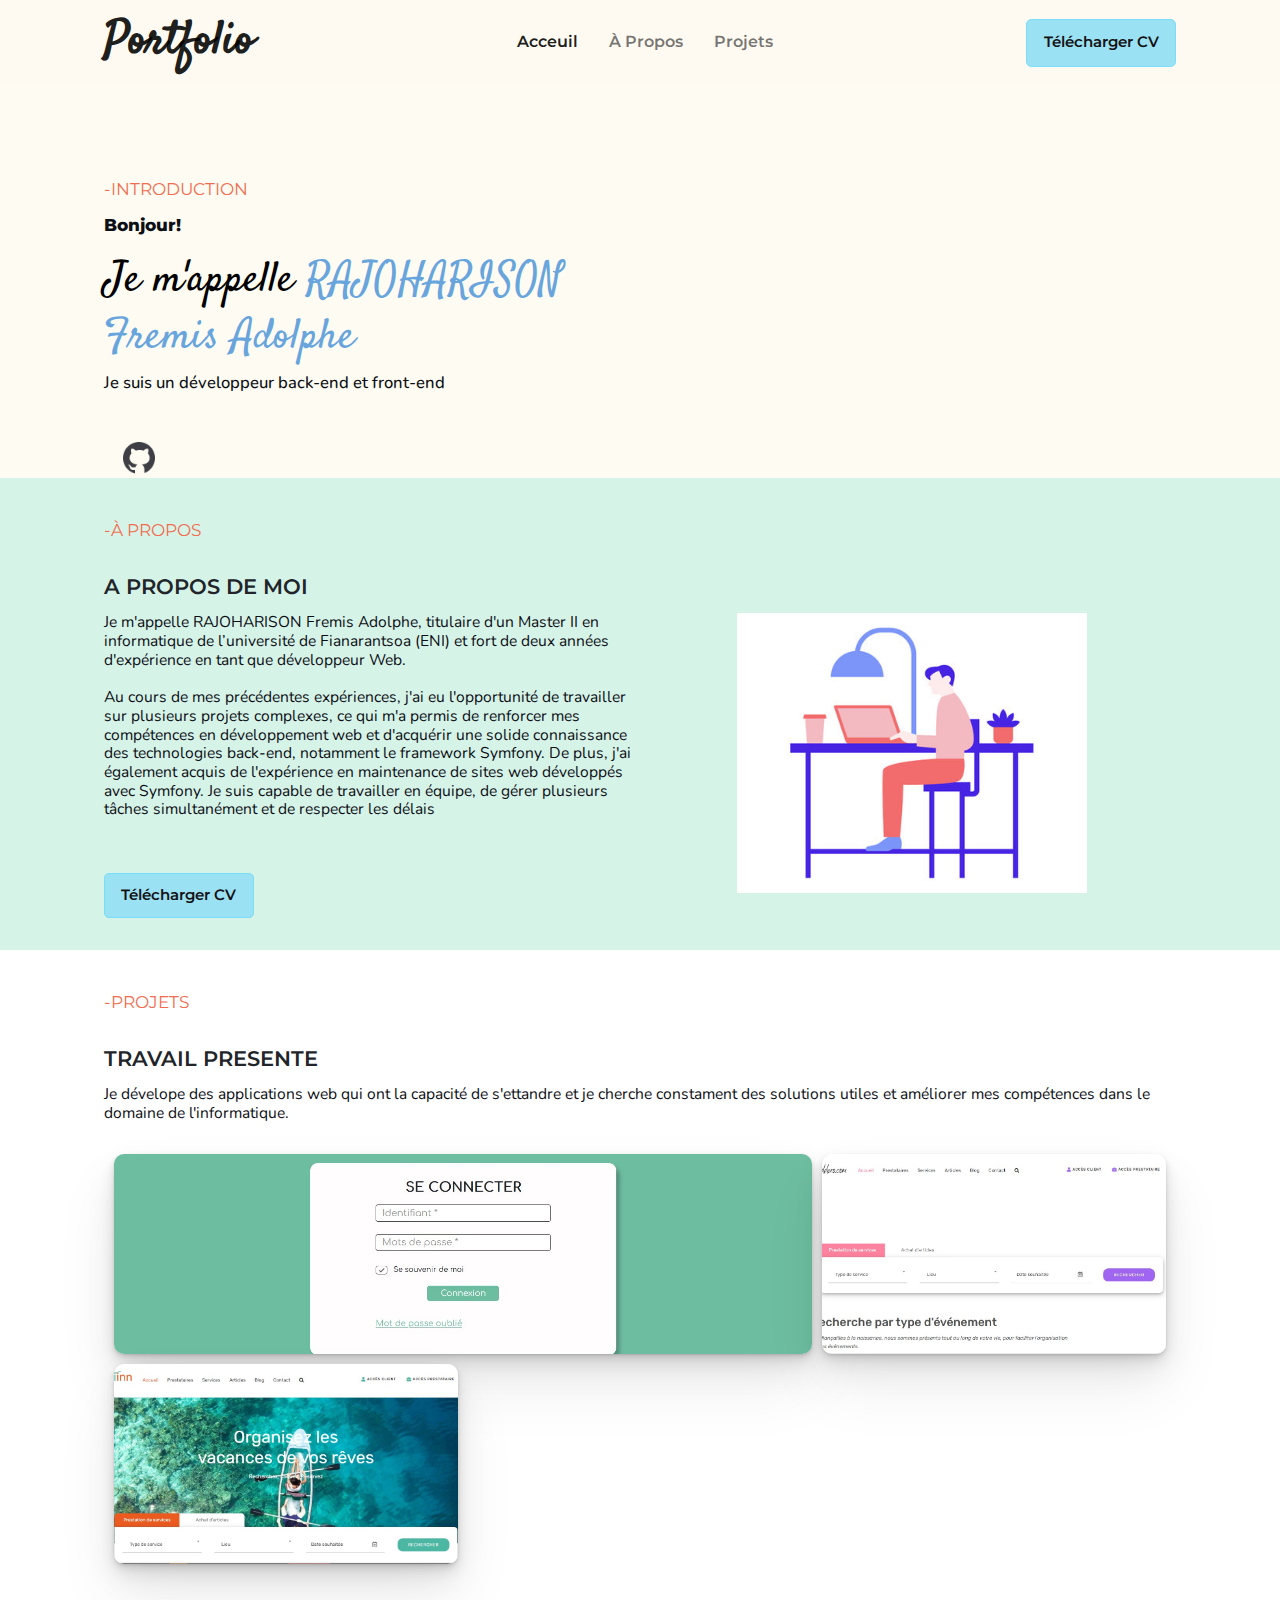
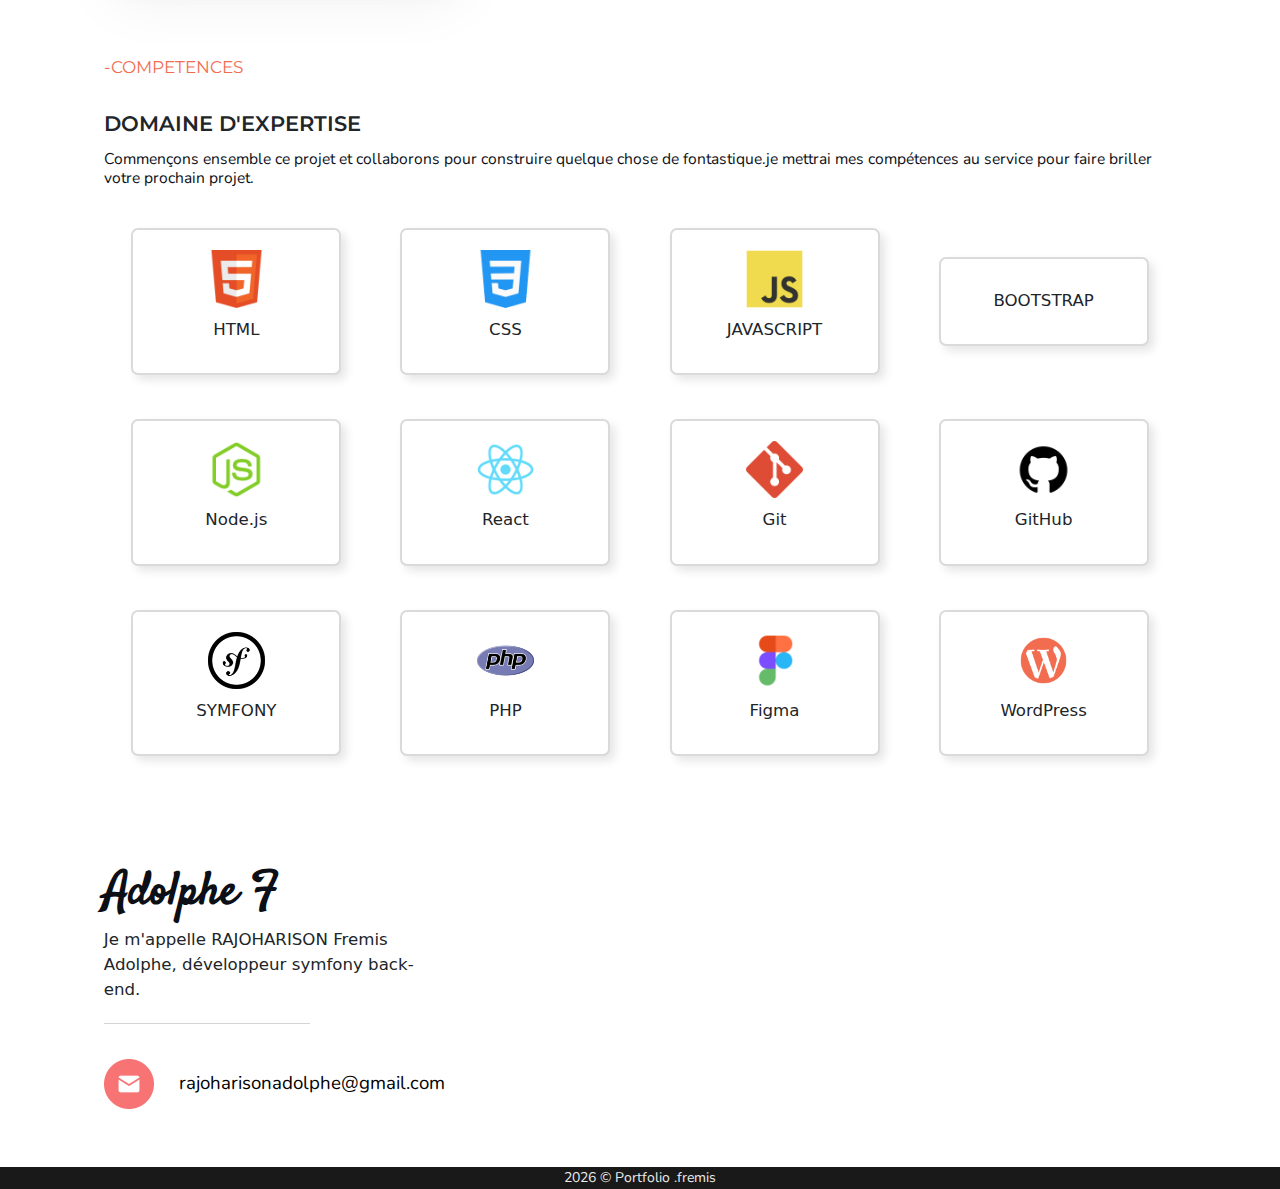
==== index.html @ 8e4a4360 "commit portfolio" ====
<!DOCTYPE html>
<html lang="en">

<head>
  <meta charset="UTF-8">
  <meta http-equiv="X-UA-Compatible" content="IE=edge">
  <meta name="viewport" content="width=device-width, initial-scale=1.0">
  <!-- <link rel="apple-touch-icon" sizes="180x180" href="./Favicon/apple-touch-icon.png">
  <link rel="icon" type="image/png" sizes="32x32" href="./Favicon/favicon-32x32.png">
  <link rel="icon" type="image/png" sizes="16x16" href="./Favicon/favicon-16x16.png">
  <link rel="manifest" href="./Favicon/site.webmanifest"> -->
  <!-- bootstrap css -->
  <link href="https://cdn.jsdelivr.net/npm/bootstrap@5.0.2/dist/css/bootstrap.min.css" rel="stylesheet"
    integrity="sha384-EVSTQN3/azprG1Anm3QDgpJLIm9Nao0Yz1ztcQTwFspd3yD65VohhpuuCOmLASjC" crossorigin="anonymous">

  <!-- fonts -->
  <link rel="preconnect" href="https://fonts.googleapis.com">
  <link rel="preconnect" href="https://fonts.gstatic.com" crossorigin>
  <link href="https://fonts.googleapis.com/css2?family=Montserrat&family=Nunito&family=Satisfy&display=swap"
    rel="stylesheet">
  <!-- my css -->
  <link rel="stylesheet" href="css/bootstrap.min.css">
  <link rel="stylesheet" href="css/style.css">
  <!-- title -->
  <title>Portfolio Fremis</title>
</head>

<body>
  <!-- navbar -->
  <main-header>
    <nav class="navbar navbar-expand-md navbar-light bg-light">
      <div class="container-fluid">
        <a class="navbar-brand" href="index.html">Portfolio</a>
        <button class="navbar-toggler collapsed d-flex d-lg-none flex-column justify-content-around" type="button" data-bs-toggle="collapse" data-bs-target="#navbarSupportedContent" aria-controls="navbarSupportedContent" aria-expanded="false" aria-label="Toggle navigation">
          <span class="toggler-icon top-bar"></span>
          <span class="toggler-icon middle-bar"></span>
          <span class="toggler-icon bottom-bar"></span>
        </button>
        <div class="collapse navbar-collapse text-center" id="navbarSupportedContent">
          <ul class="navbar-nav m-auto mb-2 mb-lg-0">
            <li class="nav-item">
              <a class="nav-link active p-4" aria-current="page" href="index.html">Acceuil</a>
            </li>
            <a class="nav-link p-4" aria-current="page" href="about.html">À Propos</a>
            </li>
            <!-- <a class="nav-link p-4" aria-current="page" href="pricing.html">Pricing</a>
          </li> -->
          <a class="nav-link p-4" aria-current="page" href="projects.html">Projets</a>
            </li>             
          </ul>
         <a href="cv/CV.pdf" download="DivyaKumari " class="my-cv">Télécharger CV</a>
        </div>
      </div>
      </nav>
  </main-header>

  <!-- hero section -->
  <div class="first-section">
    <div class="container-fluid">

      <div class="row justify-content-center">

        <div class="col-md-6">
          <div class="intro">
            <p class="title">-INTRODUCTION</p>
            <p class="hi">Bonjour!</p>
            <h1 class="my-name">Je m'appelle <span>RAJOHARISON Fremis Adolphe</span></h1>
            <p class="slogun">Je suis un développeur back-end et front-end </p>

            <div class="social-media">
              <a href="https://github.com/"><img src="./img/GitHub.png" alt="github"></a>

            </div>
          </div>

        </div>
        <div class="col-md-6 pb-0 img">
          <img src="img/fremis.png" alt="" srcset="">
        </div>
      </div>

    </div>
  </div>
  <!-- about me -->
  <div class="section bg">
    <div class="container-fluid">
      <p class="title">-À PROPOS</p>
      <div class="About-section">
        <h2>A PROPOS DE MOI</h2>
        <div class="row img-sec">
          <div class="col-md-6">
            <p class="para">
              Je m'appelle RAJOHARISON Fremis Adolphe, titulaire d'un Master II en informatique de l’université de Fianarantsoa (ENI) et fort de deux années d'expérience en tant que développeur Web.
              <br> <br>
              Au cours de mes précédentes expériences, j'ai eu l'opportunité de travailler sur plusieurs projets complexes, ce qui m'a permis de renforcer mes compétences en développement web et d'acquérir une solide connaissance des technologies back-end, notamment le framework Symfony. De plus, j'ai également acquis de l'expérience en maintenance de sites web développés avec Symfony. Je suis capable de travailler en équipe, de gérer plusieurs tâches simultanément et de respecter les délais
              <br> <br>
              

            </p>
            <br>
            <a href="cv/CV.pdf" download="DivyaKumari " class="my-cv">Télécharger CV</a>

          </div>
          <div class="col-md-6 img-sec text-center">
            <img src="./img/Boy is working on laptop at a remote job.jpg" class="img-fluid"
              alt="Girl is working on laptop at a remote job.png">
          </div>
        </div>
      </div>
    </div>
  </div>
  <!-- projects -->

  <div class="section">
    <div class="container-fluid">
      <p class="title">-PROJETS</p>
      <div class="poject-section">
        <h2>TRAVAIL PRESENTE</h2>
        <p class="para">Je dévelope des applications web qui ont la capacité de s'ettandre et je cherche constament des solutions utiles et améliorer mes compétences dans le domaine de l'informatique.</p>
      </div>
      <div class="project-grid">
        <div class="item1">
          <div class="layer">
            <!-- <a href="#" target="_blank">GitHub</a> open link in new tab -->
            <a href="http://espace-maika.com/" target="_blank">Live Web</a>
          </div>
        </div>
        <div class="item2">
          <div class="layer">
            <!-- <a href="#" target="_blank">GitHub</a> -->
            <a href="https://providders.com/" target="_blank">Live Web</a>
          </div>

        </div>
        <div class="item3">
          <div class="layer">
            <!-- <a href="#" target="_blank">GitHub</a> -->
            <a href="https://beta.hobbiinn.com/" target="_blank">Live Web</a>
          </div>

        </div>
        <!-- <div class="item4">
          <div class="layer">
            <a href="https://github.com/Iamdivyak/Digital-Business-Card" target="_blank">GitHub</a>
            <a href="https://divya-business-card.netlify.app//" target="_blank">Live Web</a>
          </div>

        </div> -->
        <!-- <div class="item5">
          <div class="layer">
            <a href="https://github.com/Iamdivyak/E-commerce-website" target="_blank">GitHub</a>
            <a href="https://iamdivyak.github.io/E-commerce-website/" target="_blank">Live Web</a>
          </div>

        </div> -->
      </div>
    </div>
  </div>

  <div class="section">
    <div class="container-fluid">
      <p class="title">-COMPETENCES</p>
      <div class="skill-section">
        <h2>DOMAINE D'EXPERTISE</h2>
        <p class="para">Commençons ensemble ce projet et collaborons pour construire quelque chose de fontastique.je mettrai mes compétences au service pour faire briller votre prochain projet.</p>
      </div>
      <div class="skills">
        <div class="skill border1 border_right">
          <div class="items">
            <img src="./img/html.png" alt="">
            <p>HTML</p>
          </div>
        </div>
        <div class="skill border1">
          <div class="items">
            <img src="./img/css.png" alt="">
            <p>CSS</p>
          </div>
        </div>
        <div class="skill border1 border3">
          <div class="items">
            <img src="./img/javascript (1).png" alt="">
            <p>JAVASCRIPT</p>
          </div>
        </div>
        <div class="skill border1">
          <div class="items">
            <img src="./img/Bootstrap 1.png" alt="">
            <p>BOOTSTRAP</p>
          </div>
        </div>
        <div class="skill border1 border_right">
          <div class="items">
            <img src="./img/node-js.png" alt="">
            <p>Node.js</p>
          </div>
        </div>
        <div class="skill border1">
          <div class="items">
            <img src="./img/react (2).png" alt="">
            <p>React</p>
          </div>
        </div>
        <div class="skill border1 border_right border7">
          <div class="items">
            <img src="./img/git (2).png" alt="">
            <p>Git</p>
          </div>
        </div>
        <div class="skill border1">
          <div class="items">
            <img src="./img/github (7).png" alt="">
            <p>GitHub</p>
          </div>
        </div>
        <div class="skill border_bottom borderSL">
          <div class="items">
            <img src="./img/symfony.png" alt="">
            <p>SYMFONY</p>
          </div>
        </div>
        <div class="skill border2 border10">
          <div class="items">
            <img src="./img/php.png" alt="">
            <p>PHP</p>
          </div>
        </div>
        <div class="skill border_right">
          <div class="items">
            <img src="./img/icons8-figma-512.png" alt="">
            <p>Figma</p>
          </div>
        </div>
        <div class="skill">
          <div class="items">
            <img src="./img/WordPress.png" alt="">
            <p>WordPress</p>
          </div>
        </div>
      </div>
    </div>
  </div>
  <!-- connect me -->
  <!-- <div class="section">
    <div class="container-fluid bg rounded text-center pb-5 pos-relative">
      <img src="./img/Rocket1.png" alt="">
      <h1 class="custom-h1">HAVE A PROJECT IN MIND?</h1>
      <p class="para p-4">Turn your dream website into reality with us. Let's get started!</p>
      


      <a href="" class="homeBtn">Let’s create an awesome website</a>


    </div>
  </div> -->

  <!-- footer -->
  <main-footer></main-footer>
  <div class="footer-bottom"><span id="year"></span> © Portfolio .fremis</div>


  <button class="back-to-top" type="button"></button>

<!--form script-->
<script src="./js/form.js"></script>

  <!-- jquiry -->
  <script src="https://ajax.googleapis.com/ajax/libs/jquery/3.6.0/jquery.min.js"></script>
  <!-- bootstrap js -->
  <script src="https://cdn.jsdelivr.net/npm/bootstrap@5.0.2/dist/js/bootstrap.bundle.min.js"
    integrity="sha384-MrcW6ZMFYlzcLA8Nl+NtUVF0sA7MsXsP1UyJoMp4YLEuNSfAP+JcXn/tWtIaxVXM"
    crossorigin="anonymous"></script>
  <!--custom js  -->
  <script src="js/jquery.min.js"></script>
  <script src="js/bootsrap.bundle.min.js"></script>
  <script src="js/script.js"></script>
</body>

</html>
---- css/style.css ----
@import url('https://fonts.googleapis.com/css2?family=Inter:wght@500&display=swap');
/* utility */
*{
  box-sizing: border-box;
}
:root{
  font-size: 65%;
}
body{
  font-size: 1.6rem;
  
}

.container-fluid{
  max-width: 85%;
}
.bg{
  background-color: #d6f3e8;
}
.section{
  padding: 4rem 0;
}
h1.custom-h1{
  font-size: 2.5rem;
  line-height: 3rem;
  font-weight: 700;
  text-align: center;
  font-family: 'Montserrat';
font-style: normal;

padding-top: 3rem;

}
h2{
  font-family:'Montserrat';
  font-weight: 600;
  font-size: 2rem;
  line-height: 4rem;
padding-top: 1.5rem;
}
h3{
  margin-bottom: 2rem;
}
p.para{
  font-family: 'Nunito';
font-style: normal;
font-weight: 400;
font-size: 1.5rem;
line-height: 1.8rem;
margin: 0 auto 2rem ;
color: #0D0F16;
}
/* navbar  */
.navbar{
  background-color: #FEFAF2 !important;   
  margin: 0 auto;
}
.navbar-brand{
  font-family: 'Satisfy', cursive;
  font-size: 4.4rem;
  color: #0D0F16;
}
.navbar-collapse{
  font-family: 'Montserrat', sans-serif;
  font-size: 1.4rem;
  font-weight: 900;
  line-height: 2rem;
  
}

/* custom nav-bar toggler*/


.navbar-toggler {
  width: 20px;
  height: 20px;
  position: relative;
  transition: .5s ease-in-out;
}
.navbar-toggler,
.navbar-toggler:focus,
.navbar-toggler:active,
.navbar-toggler-icon:focus {
outline: none;
box-shadow: none;
border: 0;
}

.navbar-toggler span{
  margin: 0;
  padding: 0;
}

.toggler-icon{
  display: block;
  position: absolute;
  height: 0.3rem;
  width: 100%;
  background: #0D0F16;
  border-radius: 0.1rem;
  opacity: 1;
  left: 0;
  transform: rotate(0deg);
  transition: .25s ease-in-out;
}
.middle-bar{
  margin-top: 0;

}
.navbar-toggler .top-bar{
  margin-top: 0;
  transform: rotate(135deg);
}
.navbar-toggler .middle-bar{
  opacity: 0;
}
.navbar-toggler .bottom-bar{
  margin: 0;
  transform: rotate(-135deg);
}

.navbar-toggler.collapsed .top-bar{
  margin-top: -20px;
  transform: rotate(0deg);
}
.navbar-toggler.collapsed .middle-bar{
  opacity: 1;
  filter: alpha(opacity=100);
}
.navbar-toggler.collapsed .bottom-bar{
  margin-top: 20px;
  transform: rotate(0deg);
}

a.my-cv {
  text-decoration: none;
  font-family: 'Montserrat', sans-serif;
  color: #131112;
  font-size: 1.4rem;
  padding: 1.2rem 1.6rem;
  border: .1rem solid #7bdef7;
  border-radius: .5rem;
  background-color: #9ae1f3 !important;
  /* transition: background .5s, border 0.5s, color 0.5s ease-in-out; Add a 0s transition for the specified properties */
}

a.my-cv:hover {
  background: linear-gradient(90deg, rgb(140, 212, 229) 0%, rgb(140, 201, 250) 81%); /* Add your desired gradient colors */
  color: white;
  font-weight: 600;
  border: .1rem  solid white;
  transition: all 1s ease-in-out; 
  /* Add a 0s transition for the specified properties */ 
}





/* first-section */
.first-section{
  background-color: #FEFCF2;
  padding-top: 9rem;
  
}
.title{
  color:#F26C4F;
  font-size: 1.6rem;
  font-weight: 400;
  font-family: 'Montserrat';
  line-height: 2rem;
}
.intro .hi{
  font-family: 'Montserrat';
font-style: normal;
font-weight: 800;
font-size: 1.6rem;
line-height: 3rem;
color: #0D0F16;
}
.intro .my-name{
  font-family: 'Satisfy';
font-style: normal;
font-weight: 400;
font-size: 4rem;
line-height: 5.5rem;
color: #000000;
}
.intro .slogun{
  font-family: 'Nunito';
font-style: normal;
font-weight: 500;
font-size: 1.6rem;
line-height: 150%;
margin: 0 auto 2rem ;
color: #0D0F16;
}
.intro .my-name span{
  color: #68a5dd;
}
.first-section img{
  max-width: 30rem;

}
.img{
  display: flex;
  justify-content: center;
 
}
/* home page button */

.homeBtn {
  text-decoration: none;
  font-family: 'Montserrat';
  line-height: 3.2rem;
  font-weight: 500;
  font-size: 1.4rem;
  color: white;
  /* background: #F26C4F; */
  background: linear-gradient(90deg, #5daaf1 0%, #5daaf1 81%);
  border-radius: .2rem;
  padding: .6rem 2rem;
  cursor: pointer;
  /* transition: background 1s, border 0.5s, color 0.5s ease-in-out; */
   /* Add a 0s transition for the specified properties */
}

.homeBtn:hover {
  color: white;
  font-weight: 500;
  animation: animatedGradient .5s .2s ease 1 both;
  transition: all 1s ease-in;
}

@keyframes animatedGradient{
  0%{
    background: linear-gradient(90deg, #74bffcc9 0%, #7bc1e9c9 81%);
  }
  25%{
    background: linear-gradient(90deg,  #68eef3da 0%, #9bf7f2da 81%);
  }
  50%{
    background: linear-gradient(90deg,  #6ee8ecec 0%, #89abb6ec 81%);
  }
  75%{
    background: linear-gradient(90deg,  #6eabf1ef 0%, #6eabf1ef 81%);
  }
  100%{
    background: linear-gradient(90deg,  #74bffcc9 0%, #7bc1e9c9 81%);
  }
}





/* second section */
.second-section{
  background: #FFFFFF;
}


/* project section */
.item1, .item2, .item3, .item4, .item5{
  background-position: center; 
   background-size: cover;
   background-repeat: no-repeat;
  position: relative;
  box-shadow: rgba(0, 0, 0, 0.07) 0px 1px 2px, rgba(0, 0, 0, 0.07) 0px 2px 4px, rgba(0, 0, 0, 0.07) 0px 4px 8px, rgba(0, 0, 0, 0.07) 0px 8px 16px, rgba(0, 0, 0, 0.07) 0px 16px 32px, rgba(0, 0, 0, 0.07) 0px 32px 64px;
}
.item1 { grid-area: one;
   background-image: url(../img/project01.jpg);
   
}
.item2 {
  grid-area: two;
  background-image: url(../img/project02.jpg);
}
.item3 { grid-area: three; background-image: url(../img/project03.jpg); }
.item4 { grid-area: four; background-image: url(../img/project04.png); }
.item5 { grid-area: five; background-image: url(../img/project01.png);}

.project-grid {
display: grid;
grid-template-areas:
  'one one two'
  'three four five';
gap: 10px;
padding: 10px;
}

.project-grid > div {
text-align: center;
padding: 100px 0;
font-size: 30px;
border-radius: 10px;
}
.project-grid .layer{

  background-color: transparent;
  opacity: 1;
  width: 100%;
  height: 100%;
  position:absolute;
  top:0;
  left:0;
  border-radius: 10px;
  /* transition: background 0.5s, color .5s, font-weight .5s ease-in-out ; Add a 0s transition for the specified properties */

  display:flex;
  justify-content: center;
  align-items: center;
  gap:15px;
}
/* .project-grid .layer:hover{
  /* background: linear-gradient(90deg, rgba(245, 245, 245, 0.5) 0%, rgb(238, 236, 236,0.5) 81%) !important;  */

/* } */

.layer a{
  border-radius: 10px;
  overflow: auto;
  padding: 6px 10px;
  color: #ececec;
  opacity: 0;
  transition: 0.7s;
  background-color: #ff7777;
  border: #F87474; 
}

.layer:hover a{
  opacity: 1;
}
.layer a:hover{
  background-color: #f54343;
  border: #F87474; 
}

/* services */
.service img{
  width: 3.5rem;
  padding-bottom: 2rem;
}

.services{
  display: flex;
  justify-content: center;
  flex-wrap: wrap;
 
}
.service-section{
 max-width: 300px;
 padding: 2rem;
 border-radius: 10px;
  background-color: white;
 border: 1px solid rgba(242, 108, 79, 0.1);
 margin: 4rem;
 transition: 500ms;
 box-shadow: rgba(0, 0, 0, 0.07) 0px 1px 2px, rgba(0, 0, 0, 0.07) 0px 2px 4px, rgba(0, 0, 0, 0.07) 0px 4px 8px, rgba(0, 0, 0, 0.07) 0px 8px 16px, rgba(0, 0, 0, 0.07) 0px 16px 32px, rgba(0, 0, 0, 0.07) 0px 32px 64px;
}

.service-section:hover{
  transform:scale(1.2);
  transition:transform 1s ease-in;
}

/*  skills section  */

.items {
  display: grid;
  margin: 2rem auto;
  border: 2px solid rgb(218, 218, 218);
  transition: all .4s ease-in-out;
  border-radius: 7px;
  background-color: #ffffff;
  box-shadow: 5px 5px 10px rgba(0, 0, 0, 0.1);
  padding: 25px 25px 25px 25px;
  place-items: center;
  grid-gap: 10px;
  margin: 20px;
  padding: 20px;

  
}

.items:hover {
  transform: scale(1.1);
}

.items img {
  width: 5.5rem;
  place-items: centre;
}

.items p {
  font-weight: 400;
}
.skill{
  width: 250px;


  
}

.skills {
  display: grid;
  justify-items: center;
  grid-gap: 4px;
  text-align: center;
  align-items: center;
  justify-content: space-evenly;

}
@media (min-width: 1024px) {
  .skills {
    grid-template-columns: repeat(4, 1fr);
    grid-template-rows: repeat(3, 1fr);

  }

}

/* Tablet View: 3 columns */
@media (max-width: 1023px) and (min-width: 768px) {
  .skills {
    grid-template-columns: repeat(3, 1fr);
    grid-template-rows: repeat(4, 1fr);

  }
  
}

/* Mobile View: 2 columns */
@media (max-width: 767px) {
  .skills {
    grid-template-columns: repeat(2, 1fr);
    grid-template-rows: repeat(6, 1fr);

  }
 
}
/*
.items{
 margin: 2rem auto;;
}

.items img{
  width: 3.5rem;
}
.items p{
  font-weight: 500;
}
.skills{
  display: flex;
  justify-content: center;
  flex-wrap: wrap;
  align-items: center;
  text-align: center;
 
}

.skill{
  width: 220px;
  
}

.border1{
  border-color:rgba(242, 108, 79, 0.5);
  border-width: 0px 0px 1px 0px;
  border-style: solid;
}

.border_bottom{
  border-color:rgba(242, 108, 79, 0.5);
  border-width: 0px 0px 1px 0px;
  border-style: solid; 
}
.border_right, .border3{
 border-right: 1px solid rgba(242, 108, 79, 0.5); 
}
.border3, .border7{
  border-left: 1px solid rgba(242, 108, 79, 0.5); 
}
.border10{
 border-right: 1px solid rgba(242, 108, 79, 0.5); 
}

*/

/* ----------cta-------- */
.pos-relative{
  position: relative;
}

.pos-relative img{
  position: absolute;
  width: 200px;
  left: 0;
  bottom: 0;
  opacity: 0.5;
}

/* -----------ABOUT SECTION-------------- */

.img-sec img{
 
  width: 350px;
 
  
}

.About-section .homeBtn {
  text-decoration: none;
  font-family: 'Montserrat';
  line-height: 3.2rem;
  font-weight: 500;
  font-size: 1.4rem;
  color: white;
  background: #F26C4F;
  border-radius: .2rem;
  padding: 1.2rem 1.6rem;
  margin-right: 2rem;
  cursor: pointer;
  /* transition: background .5s, border 0.5s, color 0.5s ease-in-out;  */
}

.About-section .homeBtn:hover {
  background: linear-gradient(90deg, rgba(79,1,1,1) 0%, rgba(242,79,79,1) 81%) !important; ; /* Add your desired gradient colors */
  color: white;
  font-weight: 500; 
}


/* --------------contact ------------------ */

.contact img{
  width: 50px;
}
.contact a{
  display: block;
  text-decoration: none;
  color: #000000;
  font-family: 'Nunito';
  font-style: normal;
  font-weight: 400;
  font-size: 1.8rem;
  line-height: 150%;
  padding: 1.5rem 0;
}
.social-media{
  margin-top: 4rem;
}
.social-media img{
  width: 40px;
  transition: 300ms ease-in;

}
.social-media img:hover{
  transform:scale(1.2) rotate(-45deg);  
}
.social-media a{
  margin: auto 1.5rem;
}

.contact-section .row{
  display: flex;
  /* flex-direction:unset; */
}

/* form design */
input, textarea, button[type="submit"]{
  border-radius: 20px;
  background: #FEF4F2;
  border: 1px solid rgba(0, 0, 0, 0.2);

}

textarea{
  width: 90%;
height: 180px;
text-indent: 20px;
}

input[type="text"]{
  width: 90%;
  height: 40px;
  margin: 10px auto;


}
input {
  text-indent:20px;
}
input[type="email"]{
  width: 44%;
  height: 40px;
  margin: 10px auto;

}
input[type="number"]{
  width: 44%;
  height: 40px;
  margin: 10px auto;
}
input[type="submit"]{
  width: 90%;
  height: 40px;
  margin: 20px auto;

}

::placeholder {
  padding-left: 15px;
  font-family: 'Nunito';
font-style: normal;
font-weight: 500;
font-size: 14px;
line-height: 41px;
color: rgba(41, 41, 41, 0.5);
}
button[type="submit"] {
  background: #F87474;
  border: 1px solid #F87474;
  border-radius: 20px;
  font-family: 'Nunito';
  font-style: normal;
  font-weight: 600;
  font-size: 16px;
  line-height: 41px;
  color: #FFFFFF;
  margin-top: 20px;
  padding: 0 15px;
  /* transition: background .5s, border 0.5s, color 0.5s ease-in-out; Add a 0s transition for the specified properties */
}

button[type="submit"]:hover {
  background: linear-gradient(90deg, rgba(79,1,1,1) 0%, rgba(242,79,79,1) 81%) !important; ; /* Add your desired gradient colors */
  border: 1px solid #ffffff;
  color: rgb(255, 255, 255);
}

/* footer */

footer{
  background-color: #FEF4F2;    
  /* flex-basis: 30%; */
}
.footer{
  display: flex;
  justify-content: flex-start;
  flex-wrap: wrap;
}
.footer .navbar-brand:hover{
  color: #ff7777;
}
.footer div{
  width: 32%;
}
.social-links img{
  width: 40px;
  transition: 300ms ease-in;
}
.social-links img:hover{
  transform:scale(1.2) rotate(-45deg); 
  
}
.social-links a img{
  margin-bottom: 20px;
  
}

ul{
  list-style: none;
}
.quike-links ul li{
  margin-bottom: 25px;

}
.quike-links a:hover{
  color: #212121;
  text-decoration: underline;

}
a{
  text-decoration: none;
  color: rgb(67, 67, 67);
  font-size: medium;
  font-weight: 600;

}

.footer-bottom{
  color: #ececec;
  font-family: 'Nunito';
  font-style: normal;
  font-weight: 400;
  font-size: 14px;
  line-height: 22px;
  text-align: center;

  background-color: rgba(0, 0, 0, 0.9);

}

.back-to-top {
    margin: 0 !important;
    padding: 0 !important;
    background: #fff;
    height: 0px;
    width: 0px;
    overflow: hidden;
    border-radius: 50px;
    color: transparent;
    clear: both;
    visibility: hidden;
    position: fixed;
    cursor: pointer;
    display: block;
    border: none;
    right: 50px;
    bottom: 75px;
    font-size: 0px;
    outline: 0 !important;
    z-index: 99;
    transition: all .3s ease-in-out;
  }

.back-to-top:hover,
.back-to-top:active,
.back-to-top:focus {
    outline: 0 !important;
}

.back-to-top::before,
.back-to-top::after {
    content: "";
    display: block;
    /* vertical-align: middle; */
    border-bottom: solid 10px #EA5D5F;
    border-left: solid 10px transparent;
    line-height: 0;
    border-right: solid 10px transparent;
    height: 0;
    margin: 18px auto 0;
    width: 0;
    border-radius:20px;
    visibility: hidden;
  }

.back-to-top_show::after,
.back-to-top_show::before {
    visibility: visible;
}

.back-to-top::after {
    border-bottom-color:#fff;
    position: relative;
    top:-24px;
}

.back-to-top_show {
    display: block;
    background: #fff;
    color: #00ab6c;
    font-size: 25px;
    right: 25px;
    bottom: 50px;
    height: 50px;
    width: 50px;
    visibility: visible;
    box-shadow: 0px 2px 4px 1px rgba(0, 0, 0, 0.25);
}

.back-to-top_show:active {
    box-shadow: 0px 4px 8px 2px rgba(0, 0, 0, 0.25);
}


        
        .pricing-plans {
            display: flex;
            flex-wrap: wrap;
            justify-content: center;
            
        }

        .card {
          display: flex;
            flex-wrap: wrap;
            justify-content: center;
            
            
            width: 260px;
            max-width: 100%;
            border: 2px solid black;
            border-radius: 7px;
            padding: 23px;
            text-align: center;
            margin: 10px;
            display: inline-block;
            margin-bottom: 40px;
            align-items: center;
        }

        .title1 {
            font-size: 25px;
            text-align: center;
            font-family: "Inter", cursive;
            color: #F26C4F;
        }

        .pricing {
            font-size: 18px;
            margin: 10px;
            font-family: "Inter", cursive;
        }

        .line {
            width: 205px;
            align-items: center;
            border: 1px solid rgb(144, 143, 143);
            margin-top: 8px;
        }

        .item {
            font-size: 16px;
            margin: 20px 0;
            text-align: left;
            font-family: "Inter", cursive;
        }

        .button {
            margin-top: 9px;
            border: 1px solid #F26C4F;
            background-color: white;
            color: #F26C4F;
            border-radius: 5px;
            padding: 8px 18px;
            cursor: pointer;
            font-family: "Inter", cursive;
        }

/*  break point at 768px */
@media screen and (max-width: 768px){
.card {
    align-items: center;
}
}


@media screen and (min-width:768px) {
  
  .border_bottom{
      border: none;
  }
 
}
@media screen and (max-width:479px) {
  .skill{
      width: 160px;
  }
}

@media screen and (max-width:360px) {
  .skill{
      width: 150px;
  }
  
}

@media screen and (max-width:768px) {
  
  .border3, .border7, .border10{
      border-left: none; 
  }
  
  
  .border2{
      border-width: 0px 0px 1px 0px;
  }
  .container-fluid{
      max-width: 95%;
  }
  body{
      text-align: center;
  }
  
  .navbar-brand{
      font-size: 3.2rem;
  }
  /* a.navbar-brand:hover{
      color:  #F87474 !important;
  } */
  .navbar-collapse{
      padding-bottom: 2rem;
      
  }
  .intro{
      padding: 1rem 0;
  }
  .row{
      display: flex;
      flex-flow: column-reverse;
  }
  .first-section img{
      max-width: 15rem;
         
      
  }      
  .first-section{
      padding-top: 4rem;
  }
  .title{
      display: none;
  }

  /* project grid */

  .project-grid {
      display: grid;
      grid-template-areas:
        'one'
        'two'
        'three'
        'four'
        'five';
      gap: 40px;
      margin: 1.2rem 2rem;
    }

    .project-grid .layer{
      position: relative;
     
    }
    .layer a{
      opacity: 1;
      background-color: #ff7777;
      border: #F87474;
    }
  /* skills */

  .skill{
      width: 170px;
  }
  form{
      display: block;
  }
  /* footer */
  .footer div{
      width: 100%;
  }
  .social-links{
      display: flex;
      justify-content: center;   
  }
  .social-links a img{
      margin: auto 20px;
      
  }
  .footer-bottom{
      font-size: 11px;
  }
}



@media screen and (min-width:768px) and (max-width: 992px){
  
  span.toggler-icon{
      display: none;
  }
  .skill{
      width: 170px;
  }
  .border_bottom{
      border-width: 0px 0px 1px 0px;
      border-style: solid; 
  }
  .borderSL, .border3{
      border-right-width: none;
     }
     .border3{
      border-left: none; 
  }
}
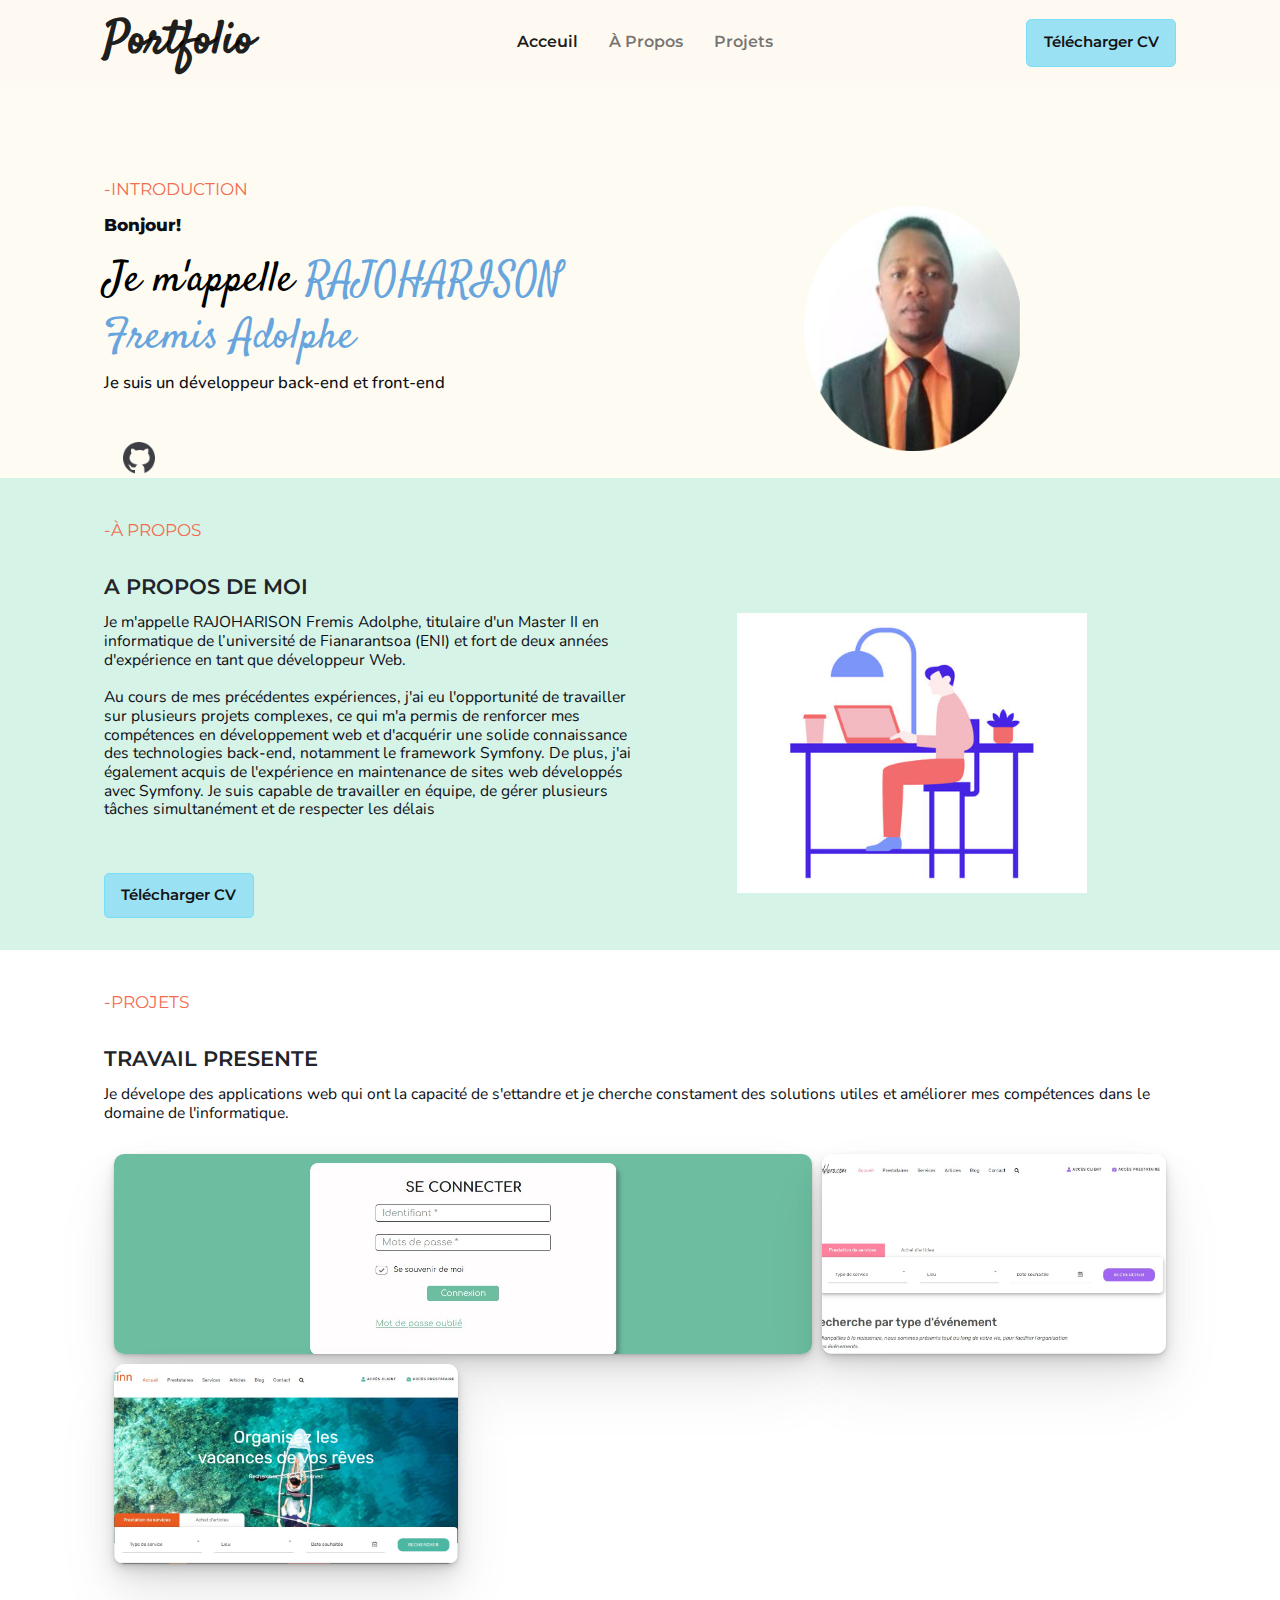
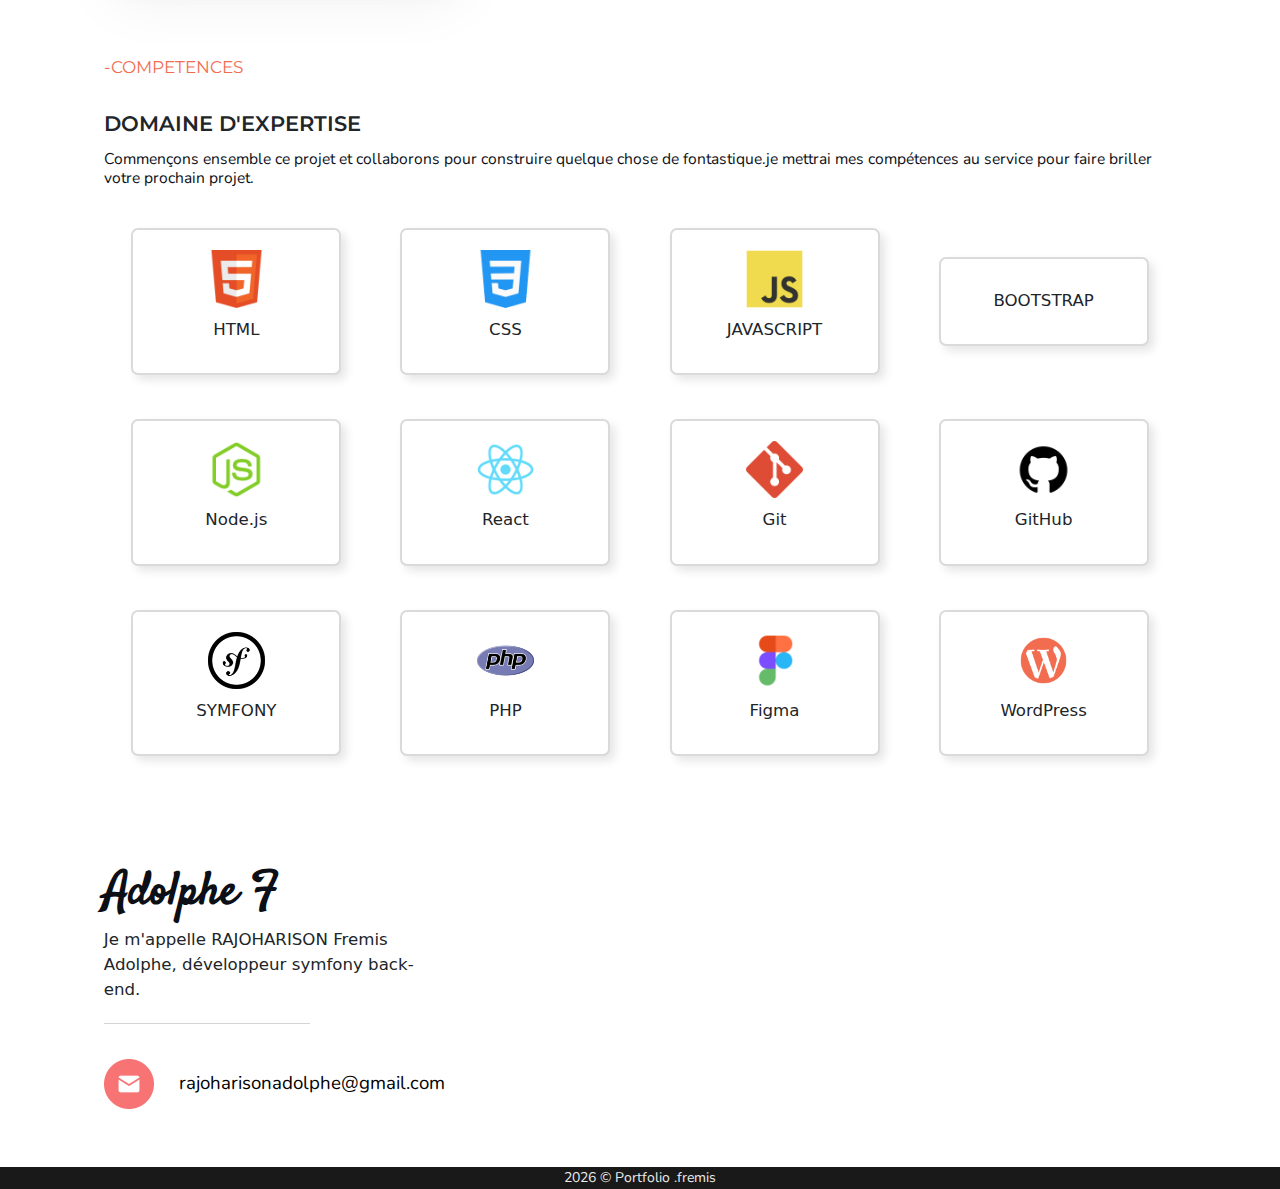
==== commit c21178b0: "commit fin" ====
--- a/index.html
+++ b/index.html
@@ -75,7 +75,7 @@
 
         </div>
         <div class="col-md-6 pb-0 img">
-          <img src="img/fremis.png" alt="" srcset="">
+          <img src="img/Fremis.png" alt="" srcset="">
         </div>
       </div>
 
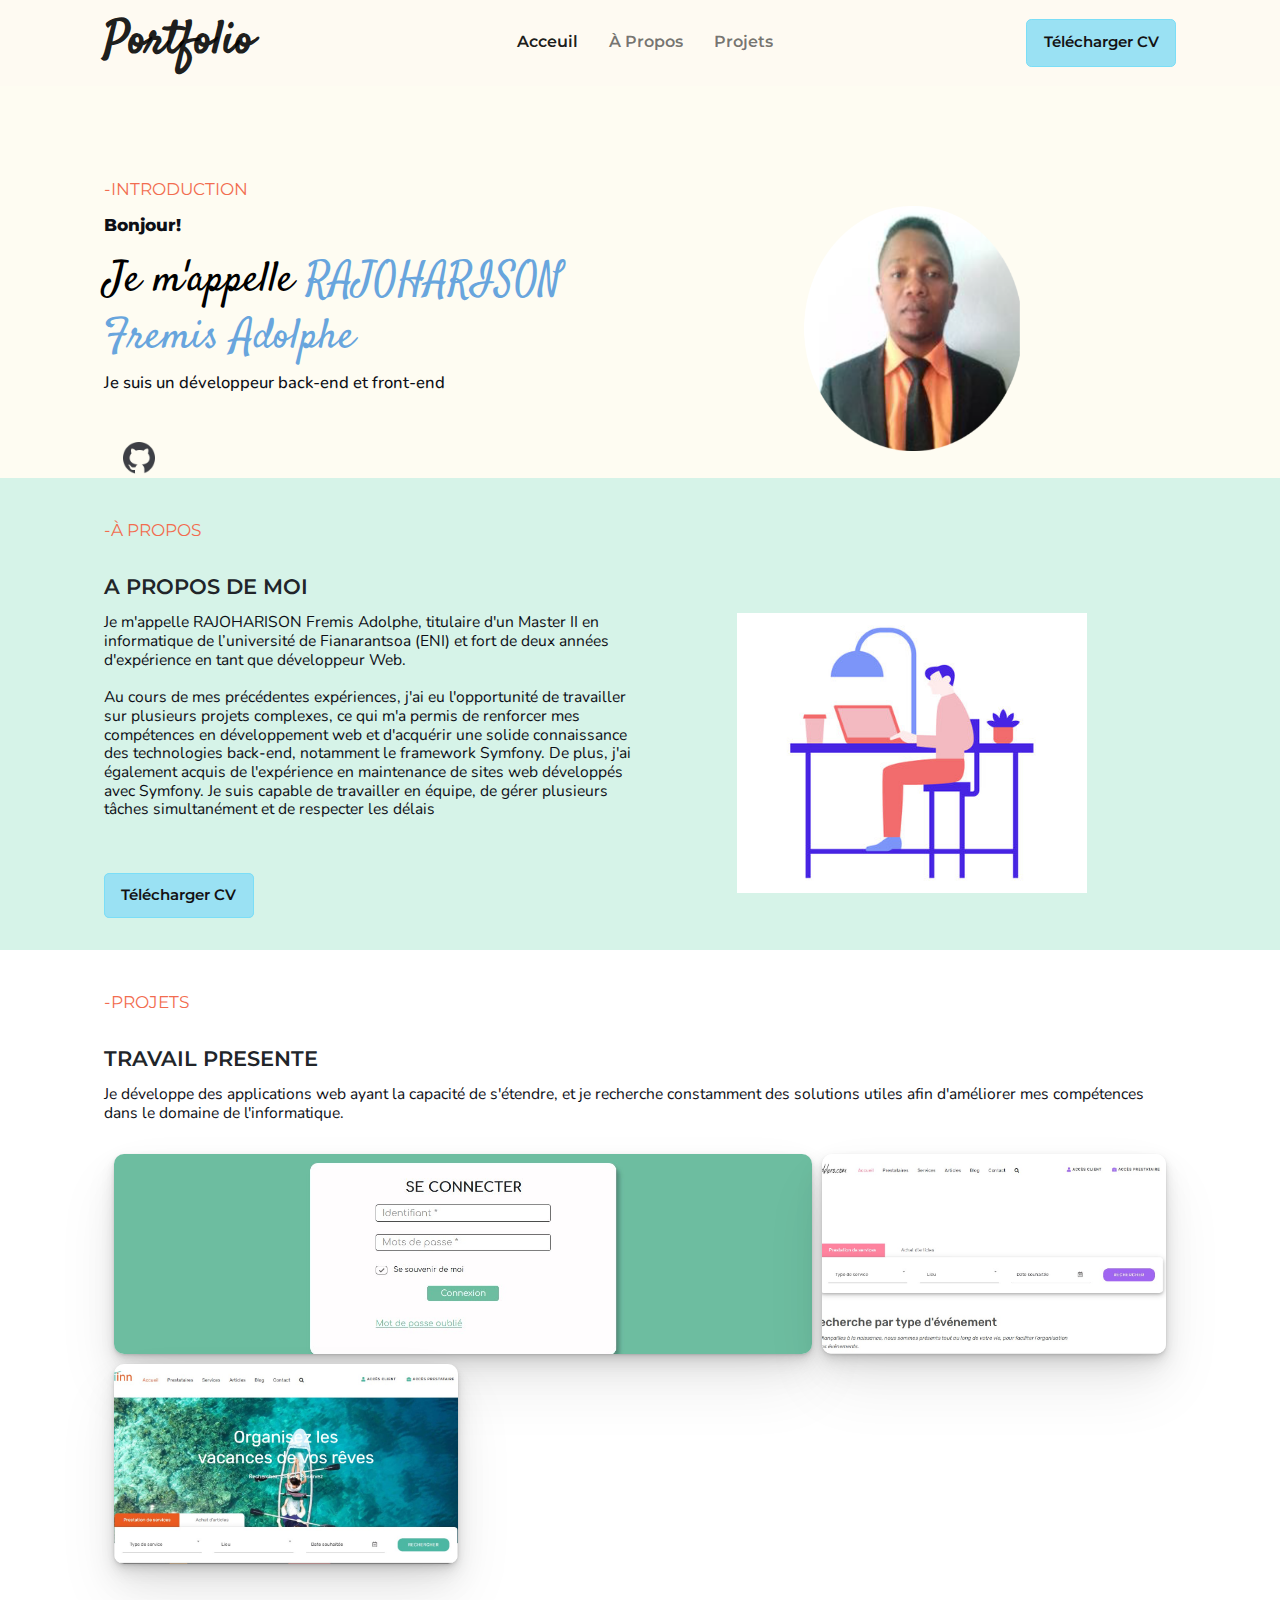
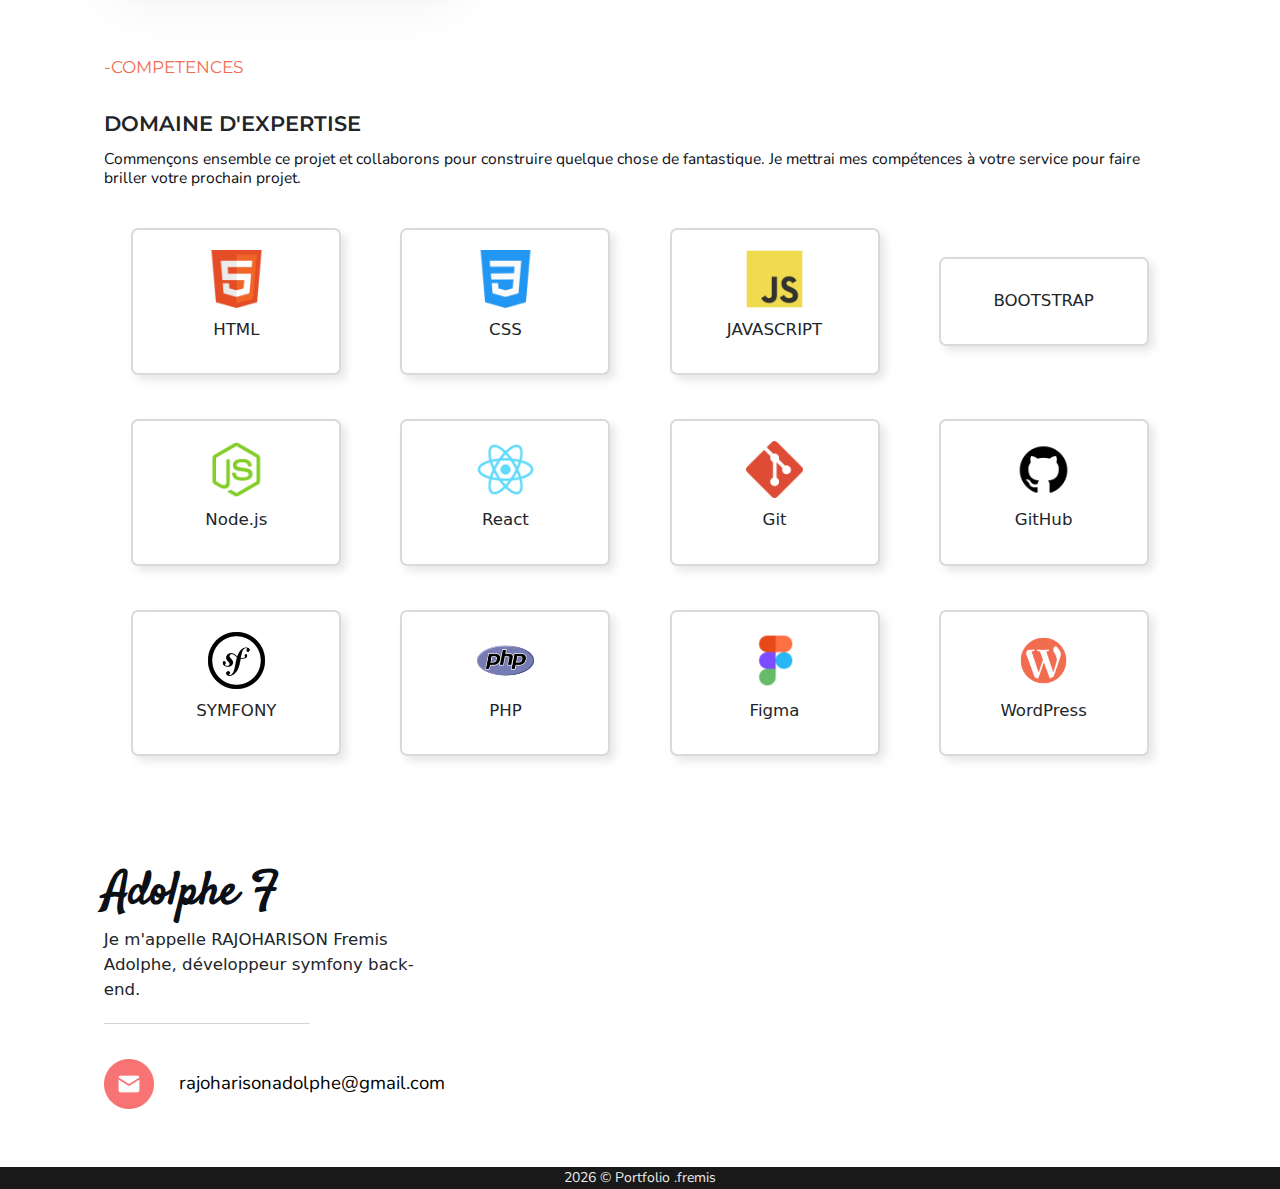
==== commit eaef2856: "commit fin ok io" ====
--- a/index.html
+++ b/index.html
@@ -48,7 +48,7 @@
           <a class="nav-link p-4" aria-current="page" href="projects.html">Projets</a>
             </li>             
           </ul>
-         <a href="cv/CV.pdf" download="DivyaKumari " class="my-cv">Télécharger CV</a>
+         <a href="cv/CV.pdf" download="frem " class="my-cv">Télécharger CV</a>
         </div>
       </div>
       </nav>
@@ -68,14 +68,14 @@
             <p class="slogun">Je suis un développeur back-end et front-end </p>
 
             <div class="social-media">
-              <a href="https://github.com/"><img src="./img/GitHub.png" alt="github"></a>
+              <a href="https://github.com/be-adolphe/portfolio"><img src="./img/GitHub.png" alt="github"></a>
 
             </div>
           </div>
 
         </div>
         <div class="col-md-6 pb-0 img">
-          <img src="img/Fremis.png" alt="" srcset="">
+          <img src="./img/Fremis.png" alt="" srcset="">
         </div>
       </div>
 
@@ -98,12 +98,12 @@
 
             </p>
             <br>
-            <a href="cv/CV.pdf" download="DivyaKumari " class="my-cv">Télécharger CV</a>
+            <a href="cv/CV.pdf" download="frem " class="my-cv">Télécharger CV</a>
 
           </div>
           <div class="col-md-6 img-sec text-center">
             <img src="./img/Boy is working on laptop at a remote job.jpg" class="img-fluid"
-              alt="Girl is working on laptop at a remote job.png">
+              alt="Boy is working on laptop at a remote job.jpg">
           </div>
         </div>
       </div>
@@ -116,7 +116,7 @@
       <p class="title">-PROJETS</p>
       <div class="poject-section">
         <h2>TRAVAIL PRESENTE</h2>
-        <p class="para">Je dévelope des applications web qui ont la capacité de s'ettandre et je cherche constament des solutions utiles et améliorer mes compétences dans le domaine de l'informatique.</p>
+        <p class="para">Je développe des applications web ayant la capacité de s'étendre, et je recherche constamment des solutions utiles afin d'améliorer mes compétences dans le domaine de l'informatique.</p>
       </div>
       <div class="project-grid">
         <div class="item1">
@@ -139,20 +139,7 @@
           </div>
 
         </div>
-        <!-- <div class="item4">
-          <div class="layer">
-            <a href="https://github.com/Iamdivyak/Digital-Business-Card" target="_blank">GitHub</a>
-            <a href="https://divya-business-card.netlify.app//" target="_blank">Live Web</a>
-          </div>
-
-        </div> -->
-        <!-- <div class="item5">
-          <div class="layer">
-            <a href="https://github.com/Iamdivyak/E-commerce-website" target="_blank">GitHub</a>
-            <a href="https://iamdivyak.github.io/E-commerce-website/" target="_blank">Live Web</a>
-          </div>
-
-        </div> -->
+        
       </div>
     </div>
   </div>
@@ -162,7 +149,7 @@
       <p class="title">-COMPETENCES</p>
       <div class="skill-section">
         <h2>DOMAINE D'EXPERTISE</h2>
-        <p class="para">Commençons ensemble ce projet et collaborons pour construire quelque chose de fontastique.je mettrai mes compétences au service pour faire briller votre prochain projet.</p>
+        <p class="para">Commençons ensemble ce projet et collaborons pour construire quelque chose de fantastique. Je mettrai mes compétences à votre service pour faire briller votre prochain projet.</p>
       </div>
       <div class="skills">
         <div class="skill border1 border_right">
